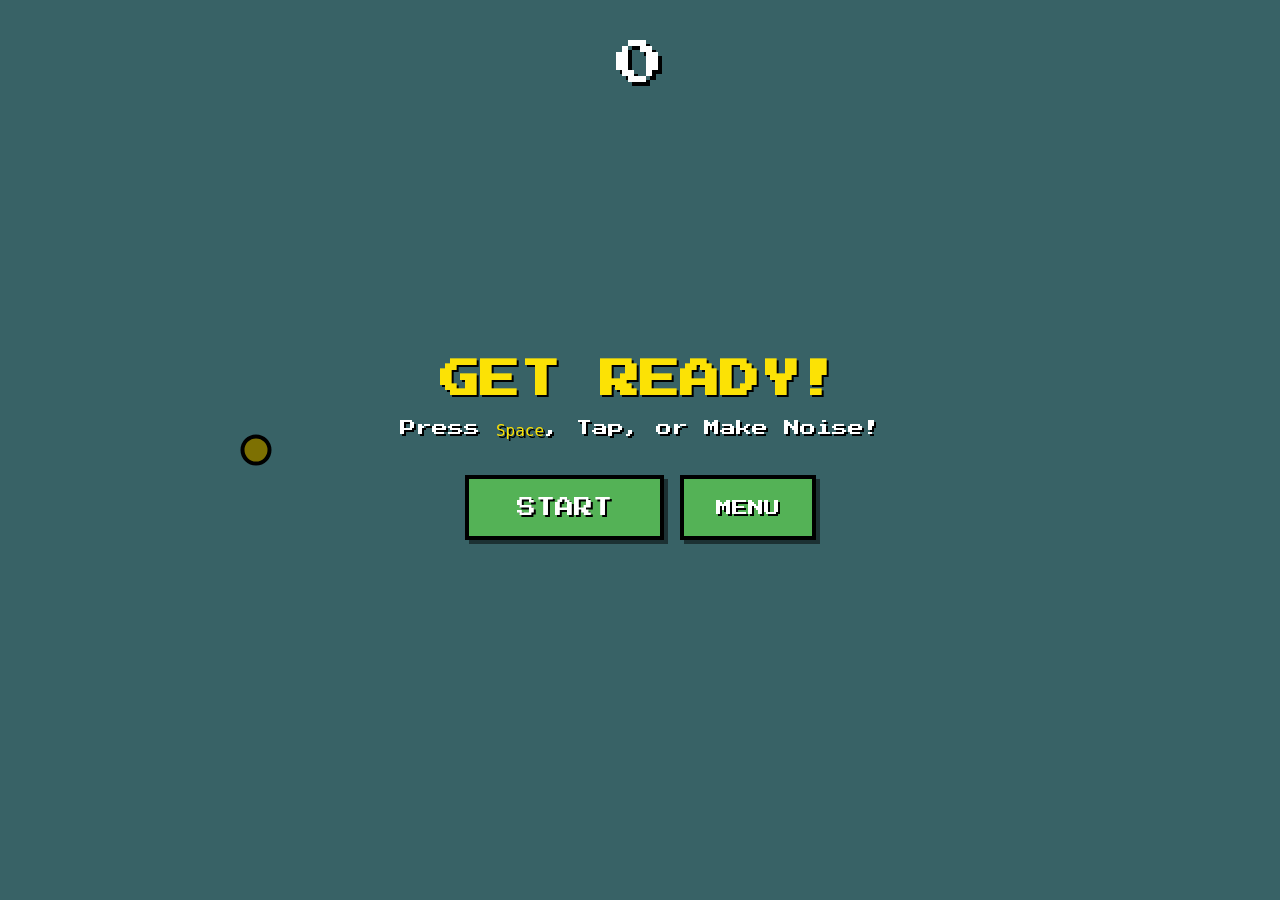
==== game.html @ 1614fab8 "Add files via upload" ====
<!DOCTYPE html>
<html lang="en">
<head>
    <meta charset="UTF-8">
    <meta name="viewport" content="width=device-width, initial-scale=1.0">
    <title>Retro Bird - Playing</title>
    <link rel="stylesheet" href="style.css">
    <link href="https://fonts.googleapis.com/css2?family=Press+Start+2P&display=swap" rel="stylesheet">
</head>
<body class="game-body">
    <!-- Game Container Full Screen -->
    <main class="fullscreen-game-wrapper">
        <canvas id="gameCanvas"></canvas>
        
        <!-- UI Overlays -->
        <div id="uiLayer" class="ui-layer">
            <div id="scoreDisplay" class="score-display">0</div>
            
            <div id="startScreen" class="overlay-screen active">
                <h1 class="title-glow">GET READY!</h1>
                <p>Press <kbd>Space</kbd>, Tap, or Make Noise!</p>
                <div class="btn-group">
                    <button id="startBtn" class="retro-btn play-btn">START</button>
                    <button id="backToMenuBtnStart" class="retro-btn secondary">MENU</button>
                </div>
            </div>

            <div id="gameOverScreen" class="overlay-screen hidden">
                <h1 class="title-crash">GAME OVER</h1>
                <div class="score-board">
                    <p>SCORE: <span id="finalScore">0</span></p>
                    <p>BEST: <span id="bestScore">0</span></p>
                </div>
                <div class="btn-group">
                    <button id="restartBtn" class="retro-btn play-btn">PLAY AGAIN</button>
                    <button id="backToMenuBtnEnd" class="retro-btn secondary">MENU</button>
                </div>
            </div>
        </div>
    </main>
    <script src="game.js"></script>
</body>
</html>
---- style.css ----
:root {
    --bg-color: #70c5ce; /* Classic sky blue */
    --text-color: #ffffff;
    --border-color: #000000;
    --panel-bg: #ded895; /* Classic menu bg */
    --btn-bg: #e47226;
    --btn-hover: #fa9b50;
    --btn-text: #ffffff;
}

* {
    box-sizing: border-box;
    margin: 0;
    padding: 0;
}

body {
    font-family: 'Press Start 2P', system-ui, sans-serif;
    background-color: var(--bg-color);
    color: var(--text-color);
    min-height: 100vh;
    -webkit-font-smoothing: none; /* Pixelated look */
}

/* --- Typography Helpers --- */
h1, h2, h3, p, label, button, input {
    text-shadow: 2px 2px 0px #000;
}

/* --- Layouts --- */
.menu-body {
    display: flex;
    justify-content: center;
    align-items: center;
    padding: 2rem 1rem;
}

.game-body {
    overflow: hidden; /* Strict full screen */
}

/* --- Customization Menu --- */
.menu-container {
    width: 100%;
    max-width: 900px;
    display: flex;
    flex-direction: column;
    gap: 1.5rem;
    text-align: center;
}

.main-title {
    font-size: 2.5rem;
    color: #ffffff;
    margin-bottom: 0.5rem;
    line-height: 1.2;
}

.subtitle {
    color: #fce205;
    font-size: 1rem;
    margin-bottom: 2rem;
}

.customization-grid {
    display: grid;
    grid-template-columns: repeat(auto-fit, minmax(300px, 1fr));
    gap: 1.5rem;
    text-align: left;
}

.retro-panel {
    background: var(--panel-bg);
    border: 4px solid var(--border-color);
    border-radius: 0;
    padding: 2rem;
    box-shadow: 8px 8px 0px rgba(0,0,0,0.5);
}

.control-group {
    background: #c3b96c;
    padding: 1.5rem;
    border: 4px solid var(--border-color);
    box-shadow: inset -4px -4px 0px rgba(0,0,0,0.2);
}

.control-group h3 {
    font-size: 1rem;
    color: #ffffff;
    margin-bottom: 1.5rem;
    text-transform: uppercase;
}

.input-row {
    display: flex;
    justify-content: space-between;
    align-items: center;
    margin-bottom: 1.5rem;
}

.input-row label {
    font-size: 0.8rem;
    line-height: 1.4;
}

input[type="color"] {
    -webkit-appearance: none;
    border: 4px solid var(--border-color);
    width: 48px;
    height: 48px;
    cursor: pointer;
    background: none;
    padding: 0;
}

input[type="color"]::-webkit-color-swatch-wrapper {
    padding: 0;
}

input[type="color"]::-webkit-color-swatch {
    border: none;
}

.upload-row {
    justify-content: stretch;
}

.upload-btn {
    display: block;
    width: 100%;
    text-align: center;
    background: #ffffff;
    border: 4px solid var(--border-color);
    color: #000000;
    padding: 1rem;
    cursor: pointer;
    font-size: 0.8rem;
    text-shadow: none;
    box-shadow: 4px 4px 0px rgba(0,0,0,0.5);
}

.upload-btn:hover {
    background: #e0e0e0;
    transform: translate(2px, 2px);
    box-shadow: 2px 2px 0px rgba(0,0,0,0.5);
}

.upload-btn.alt {
    background: #a980c2;
    color: white;
}

.upload-btn.alt:hover {
    background: #8e62a8;
}

.menu-actions {
    display: flex;
    justify-content: center;
    gap: 1.5rem;
    margin-top: 2rem;
    flex-wrap: wrap;
}

/* --- Buttons --- */
.retro-btn {
    background: var(--btn-bg);
    border: 4px solid var(--border-color);
    color: var(--btn-text);
    padding: 1rem 2rem;
    font-family: inherit;
    font-size: 1rem;
    cursor: pointer;
    text-transform: uppercase;
    box-shadow: 4px 4px 0px rgba(0,0,0,0.5);
}

.retro-btn:hover {
    background: var(--btn-hover);
}

.retro-btn:active {
    transform: translate(4px, 4px);
    box-shadow: none;
}

.retro-btn.secondary {
    background: #54b256;
}

.retro-btn.secondary:hover {
    background: #6cce6d;
}

.play-btn {
    font-size: 1.2rem;
    padding: 1.2rem 3rem;
    flex-grow: 1;
    max-width: 500px;
    background: #54b256;
}

.play-btn:hover {
    background: #6cce6d;
}

/* --- Fullscreen Game --- */
.fullscreen-game-wrapper {
    position: absolute;
    top: 0;
    left: 0;
    width: 100vw;
    height: 100vh;
}

canvas {
    display: block;
    width: 100vw;
    height: 100vh;
    image-rendering: pixelated; /* Ensures pixel art stays sharp */
}

.ui-layer {
    position: absolute;
    top: 0;
    left: 0;
    width: 100vw;
    height: 100vh;
    pointer-events: none;
    display: flex;
    flex-direction: column;
    justify-content: center;
    align-items: center;
}

.score-display {
    position: absolute;
    top: 40px;
    font-size: 3rem;
    color: white;
    text-shadow: 4px 4px 0px #000;
    z-index: 10;
}

.overlay-screen {
    position: absolute;
    inset: 0;
    display: flex;
    flex-direction: column;
    justify-content: center;
    align-items: center;
    pointer-events: auto;
    opacity: 0;
    visibility: hidden;
    background: rgba(0, 0, 0, 0.5); /* Simple tint */
}

.overlay-screen.active {
    opacity: 1;
    visibility: visible;
}

.title-glow {
    font-size: 2.5rem;
    margin-bottom: 1rem;
    color: #fce205;
}

.title-crash {
    font-size: 2.5rem;
    margin-bottom: 1rem;
    color: #e43b44;
}

.overlay-screen p {
    color: white;
    margin-bottom: 2rem;
    font-size: 1rem;
    line-height: 1.5;
}

kbd {
    color: #fce205;
}

.score-board {
    background: var(--panel-bg);
    border: 4px solid var(--border-color);
    padding: 1.5rem 2rem;
    margin-bottom: 2rem;
    text-align: center;
    box-shadow: 8px 8px 0px rgba(0,0,0,0.5);
}

.score-board p {
    margin: 1rem 0;
    font-size: 1.2rem;
    color: white;
}

.score-board span {
    font-size: 1.5rem;
    color: #fce205;
}

.btn-group {
    display: flex;
    gap: 1rem;
}

.hidden {
    display: none !important;
}

/* Responsive Customization Grid */
@media (max-width: 600px) {
    .retro-panel {
        padding: 1.5rem;
        border-left: none;
        border-right: none;
        box-shadow: none;
    }
    .customization-grid {
        grid-template-columns: 1fr;
    }
    .main-title {
        font-size: 1.8rem;
    }
    .play-btn {
        width: 100%;
    }
    .btn-group {
        flex-direction: column;
        width: 80%;
    }
    .retro-btn {
        width: 100%;
    }
}
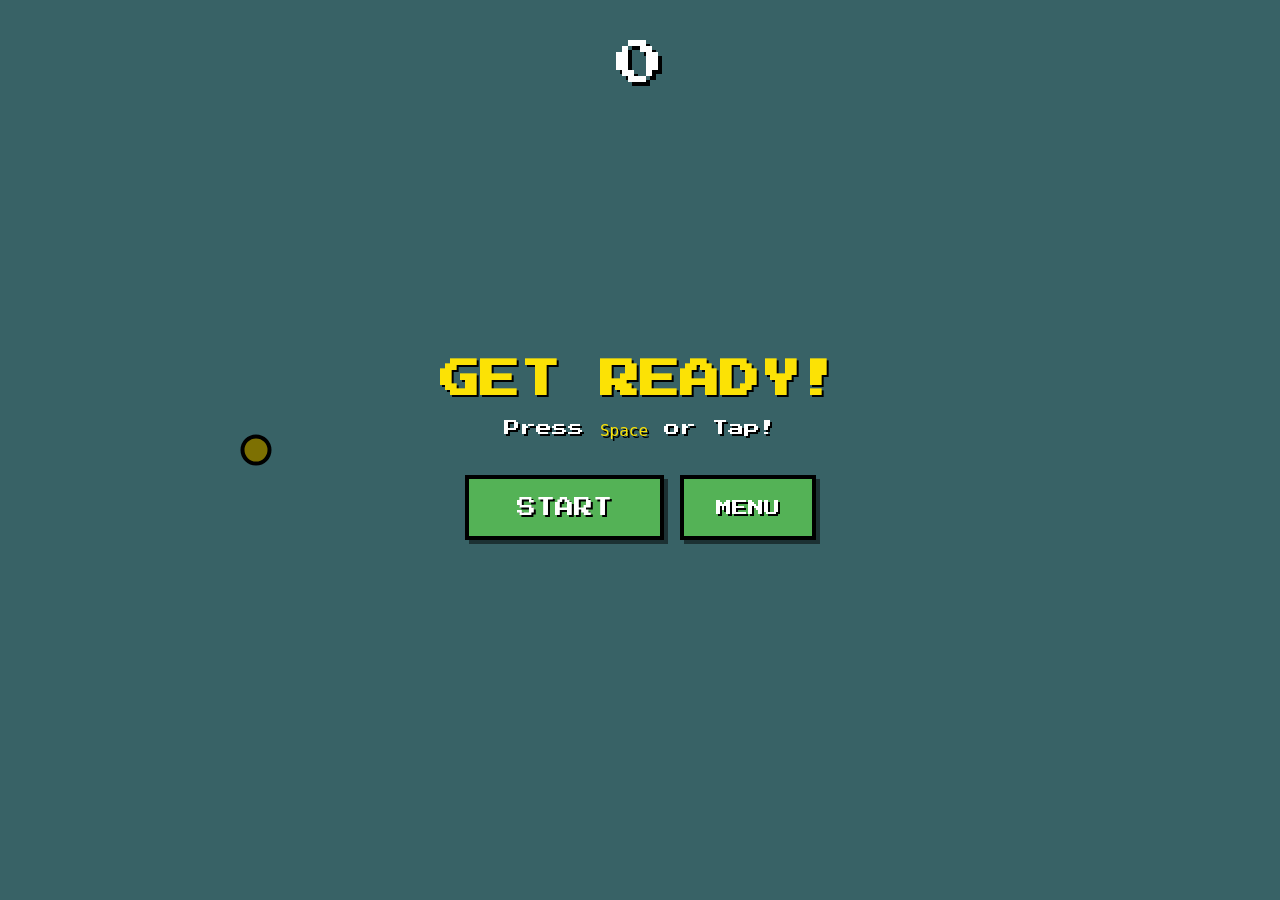
==== commit e4e06d77: "Change game title to 'Maathante Parakumthalika'" ====
--- a/game.html
+++ b/game.html
@@ -3,16 +3,14 @@
 <head>
     <meta charset="UTF-8">
     <meta name="viewport" content="width=device-width, initial-scale=1.0">
-    <title>Retro Bird - Playing</title>
+    <title>Maathante Parakumthalika - Playing</title>
     <link rel="stylesheet" href="style.css">
     <link href="https://fonts.googleapis.com/css2?family=Press+Start+2P&display=swap" rel="stylesheet">
 </head>
 <body class="game-body">
-    <!-- Game Container Full Screen -->
     <main class="fullscreen-game-wrapper">
         <canvas id="gameCanvas"></canvas>
         
-        <!-- UI Overlays -->
         <div id="uiLayer" class="ui-layer">
             <div id="scoreDisplay" class="score-display">0</div>
             
--- a/style.css
+++ b/style.css
@@ -1,8 +1,8 @@
 :root {
-    --bg-color: #70c5ce; /* Classic sky blue */
+    --bg-color: #70c5ce;
     --text-color: #ffffff;
     --border-color: #000000;
-    --panel-bg: #ded895; /* Classic menu bg */
+    --panel-bg: #ded895;
     --btn-bg: #e47226;
     --btn-hover: #fa9b50;
     --btn-text: #ffffff;
@@ -19,15 +19,13 @@
     background-color: var(--bg-color);
     color: var(--text-color);
     min-height: 100vh;
-    -webkit-font-smoothing: none; /* Pixelated look */
-}
-
-/* --- Typography Helpers --- */
+    -webkit-font-smoothing: none;
+}
+
 h1, h2, h3, p, label, button, input {
     text-shadow: 2px 2px 0px #000;
 }
 
-/* --- Layouts --- */
 .menu-body {
     display: flex;
     justify-content: center;
@@ -36,10 +34,9 @@
 }
 
 .game-body {
-    overflow: hidden; /* Strict full screen */
-}
-
-/* --- Customization Menu --- */
+    overflow: hidden;
+}
+
 .menu-container {
     width: 100%;
     max-width: 900px;
@@ -105,6 +102,7 @@
 
 input[type="color"] {
     -webkit-appearance: none;
+    appearance: none;
     border: 4px solid var(--border-color);
     width: 48px;
     height: 48px;
@@ -162,7 +160,6 @@
     flex-wrap: wrap;
 }
 
-/* --- Buttons --- */
 .retro-btn {
     background: var(--btn-bg);
     border: 4px solid var(--border-color);
@@ -204,20 +201,21 @@
     background: #6cce6d;
 }
 
-/* --- Fullscreen Game --- */
 .fullscreen-game-wrapper {
     position: absolute;
     top: 0;
     left: 0;
     width: 100vw;
     height: 100vh;
+    height: 100dvh;
 }
 
 canvas {
     display: block;
     width: 100vw;
     height: 100vh;
-    image-rendering: pixelated; /* Ensures pixel art stays sharp */
+    height: 100dvh;
+    image-rendering: pixelated;
 }
 
 .ui-layer {
@@ -226,6 +224,7 @@
     left: 0;
     width: 100vw;
     height: 100vh;
+    height: 100dvh;
     pointer-events: none;
     display: flex;
     flex-direction: column;
@@ -252,7 +251,7 @@
     pointer-events: auto;
     opacity: 0;
     visibility: hidden;
-    background: rgba(0, 0, 0, 0.5); /* Simple tint */
+    background: rgba(0, 0, 0, 0.5);
 }
 
 .overlay-screen.active {
@@ -312,7 +311,6 @@
     display: none !important;
 }
 
-/* Responsive Customization Grid */
 @media (max-width: 600px) {
     .retro-panel {
         padding: 1.5rem;
@@ -336,4 +334,29 @@
     .retro-btn {
         width: 100%;
     }
-}
+    .title-glow, .title-crash {
+        font-size: 1.8rem;
+        text-align: center;
+    }
+    .score-display {
+        font-size: 2.5rem;
+        top: 20px;
+    }
+    .overlay-screen p {
+        font-size: 0.8rem;
+        text-align: center;
+        padding: 0 1rem;
+    }
+    .score-board {
+        padding: 1rem;
+        margin-bottom: 1.5rem;
+        width: 90%;
+        max-width: 320px;
+    }
+    .score-board p {
+        font-size: 1rem;
+    }
+    .score-board span {
+        font-size: 1.2rem;
+    }
+}
